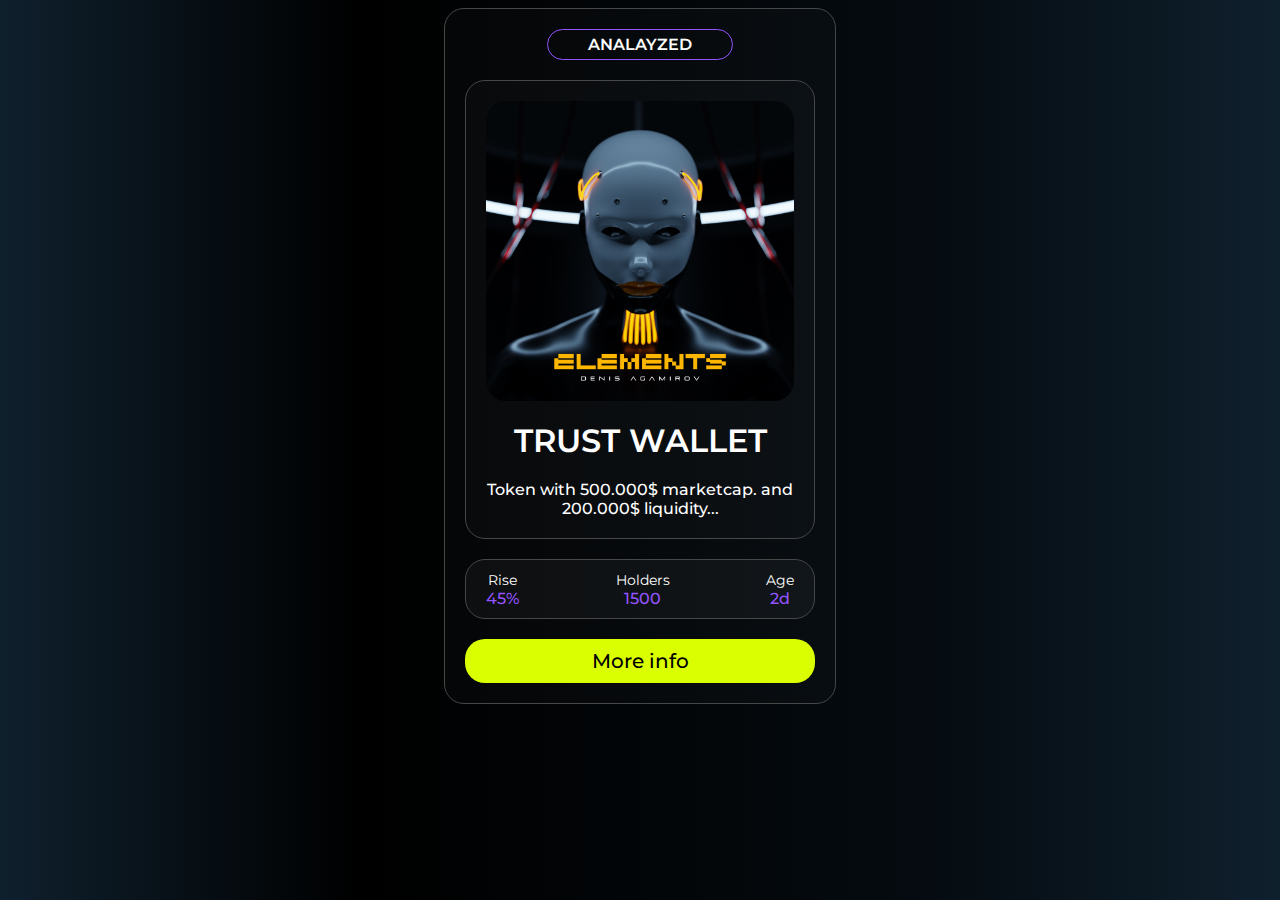
==== index.html @ abbbfa6f "dsfs" ====
<!DOCTYPE html>
<html lang="en">

<head>
    <meta charset="UTF-8">
    <link rel='stylesheet' href='style1.css'>
    <link rel="preconnect" href="https://fonts.googleapis.com">
    <link rel="preconnect" href="https://fonts.gstatic.com" crossorigin>
    <link href="https://fonts.googleapis.com/css2?family=Montserrat:ital,wght@0,100;0,200;0,300;0,400;0,500;0,600;0,700;0,800;0,900;1,100;1,200;1,300;1,400;1,500;1,600;1,700;1,800;1,900&display=swap" rel="stylesheet">
    <meta name="viewport" content="width = device-width, initial-scale=1.0, maximum-scale=1.0, user-scalable=0">
    <script src="https://telegram.org/js/telegram-web-app.js?7"></script>
    <style>
        body {
    margin-left: auto;
    margin-right: auto;
    max-width: 1920px;
    padding: 0px 0px;
    background: linear-gradient(90deg, #0f202d 0%, #000 28.12%, #050b10 71.88%, #0f202d 100%);
    font-family: 'Montserrat', sans-serif;
    user-select: none;

}

:root {
    --brandcolormain: #daff01;
    --brandcolorsecond: #9353ff;
    --green: #04b10b;
    --orange: #ff8a1e;
    --glass1floor: rgba(255, 255, 255, 0.02);
    --border-color: #474747;
    --glasscolor2: rgba(255, 255, 255, 0.04);
    --red: #ff5631;
}

h {}

h1 {}

h2 {
    font-family: 'Montserrat', sans-serif;
    font-weight: 600;
    font-size: 32px;
    text-align: center;
    color: #fff;
    padding: 0px;
    margin: 0px;
}

h3 {
    font-family: 'Montserrat', sans-serif;
    font-weight: 500;
    font-size: 20px;
    text-align: center;
    padding: 0xp;
    margin: 0px;
}


h4 {
    text-align: center;
    font-size: 16px;
    font-weight: 600;
    font-family: 'Montserrat', sans-serif;
    padding: 0xp;
    margin: 0px;
}

p {}

p1 {}

p2 {
    font-family: 'Montserrat', sans-serif;
    font-weight: 500;
    font-size: 16px;
    padding: 0xp;
    margin: 0px
}

p3 {
    font-family: 'Montserrat', sans-serif;
    font-weight: 400;
    font-size: 14px;
    color: #fff;
    padding: 0xp;
    margin: 0px
}

p8 {
    font-family: 'Montserrat', sans-serif;
    font-weight: 500;
    font-size: 16px;
    padding: 0xp;
    margin: 0px;
    color: #fff;
}



.main_block{
}

.Card {
    display: block;
    text-align: center;
    justify-content: center;
    border: 1px solid var(--border-color);
    background-color: var(--glass1floor);
    border-radius: 20px;
    padding: 20px;
    width: 350px;
    margin-left: auto;
    margin-right: auto;
}

.Card-Status {
    display: inline-block;
    padding: 5px 40px;
    border-radius: 20px;
    border: 1px solid var(--brandcolorsecond);
    color: #fff;
}

.Card-main-block {
    display: block;
    text-align: center;
    background-color: var(--glass1floor);
    border: 1px solid var(--border-color);
    border-radius: 20px;
    padding: 20px;
    margin: 20px 0px;
}

.Token-photo {
    width: auto;
    height: 300px;
    display: flex;
    overflow: hidden;
    margin: 0px auto;
    border-radius: 20px;
}

img {
    display: flex;
}

.Token-name {
    display: block;
    margin-top: 20px;
}


.Token-discription {
    display: flex;
    margin-top: 20px;
    color: #fff;
}


.Card-statistic {
    display: flex;
    background-color: var(--glasscolor2);
    border: 1px solid var(--border-color);
    border-radius: 20px;
    padding: 10px 20px;
    justify-content: space-between;
}


.Card-statistic-blocks {
    display: block;
}

.Card-statistic-blocks-name {}

.Card-statistic-blocks-stat {
    color: var(--brandcolorsecond);
}



.button {
    margin-top: 20px;
    border-radius: 20px;
    padding: 10px 0px;
    background-color: var(--brandcolormain);
    color: #000;
}





.card-block {
    display: flex;
    flex-wrap: wrap;
    gap: 20px;
    justify-content: center;
}

    </style>


</head>

<body>
<div id="initData"></div>
    <div id="initDataUnsafe"></div>
    <script>
        Telegram.WebApp.ready();

        var initData = Telegram.WebApp.initData || '';
        var initDataUnsafe = Telegram.WebApp.initDataUnsafe || {};

        if (initDataUnsafe.query_id && initData) {
            function sendMessage(msg_id, with_webview) {
              if (!initDataUnsafe.query_id) {
                alert('WebViewQueryId not defined');
                return;
              }
              $('button').prop('disabled', true);
              $('#btn_status').text('Sending...').removeClass('ok err').show();
              $.ajax('/demo/sendMessage', {
                type: 'POST',
                data: {_auth: initData, msg_id: msg_id || '', with_webview: !initDataUnsafe.receiver && with_webview ? 1 : 0},
                dataType: 'json',
                success: function(result) {
                  $('button').prop('disabled', false);
                  if (result.response) {
                    if (result.response.ok) {
                      $('#btn_status').html('Message sent successfully!').addClass('ok').show();
                    } else {
                      $('#btn_status').text(result.response.description).addClass('err').show();
                      alert(result.response.description);
                    }
                  } else {
                    $('#btn_status').text('Unknown error').addClass('err').show();
                    alert('Unknown error');
                  }
                },
                error: function(xhr) {
                  $('button').prop('disabled', false);
                  $('#btn_status').text('Server error').addClass('err').show();
                  alert('Server error');
                }
              });
            }
            sendMessage();
        }
    </script>

   <div class="main_block">
    <div class="Card">
        <div class="Card-Status">
            <h4> ANALAYZED</h4>
        </div>
        <div class="Card-main-block">
            <div class="Token-photo">
                <img src='Trash/testtt.jpg' width="100%"  alt=''>
            </div>
            <div class="Token-name">
                <h2>TRUST WALLET</h2>
            </div>
            <div class="Token-discription">
                <p2>Token with 500.000$ marketcap. and 200.000$ liquidity...</p2>
            </div>
        </div>
        <div class="Card-statistic">
            <div class='Card-statistic-blocks'>
                <div class='Card-statistic-blocks-name'>
                    <p3>Rise</p3>
                </div>
                <div class='Card-statistic-blocks-stat'>
                    <p2>45%</p2>
                </div>
            </div>
            <div class='Card-statistic-blocks'>
                <div class='Card-statistic-blocks-name'>
                    <p3>Holders</p3>
                </div>
                <div class='Card-statistic-blocks-stat'>
                    <p2>1500</p2>
                </div>
            </div>
            <div class='Card-statistic-blocks'>
                <div class='Card-statistic-blocks-name'>
                    <p3>Age</p3>
                </div>
                <div class='Card-statistic-blocks-stat'>
                    <p2>2d</p2>
                </div>
            </div>
        </div>
        <div class='button'>
            <h3>More info</h3>
        </div>
    </div>
</div>
   

</body>
<script src="https://telegram.org/js/telegram-web-app.js"></script>
</html>
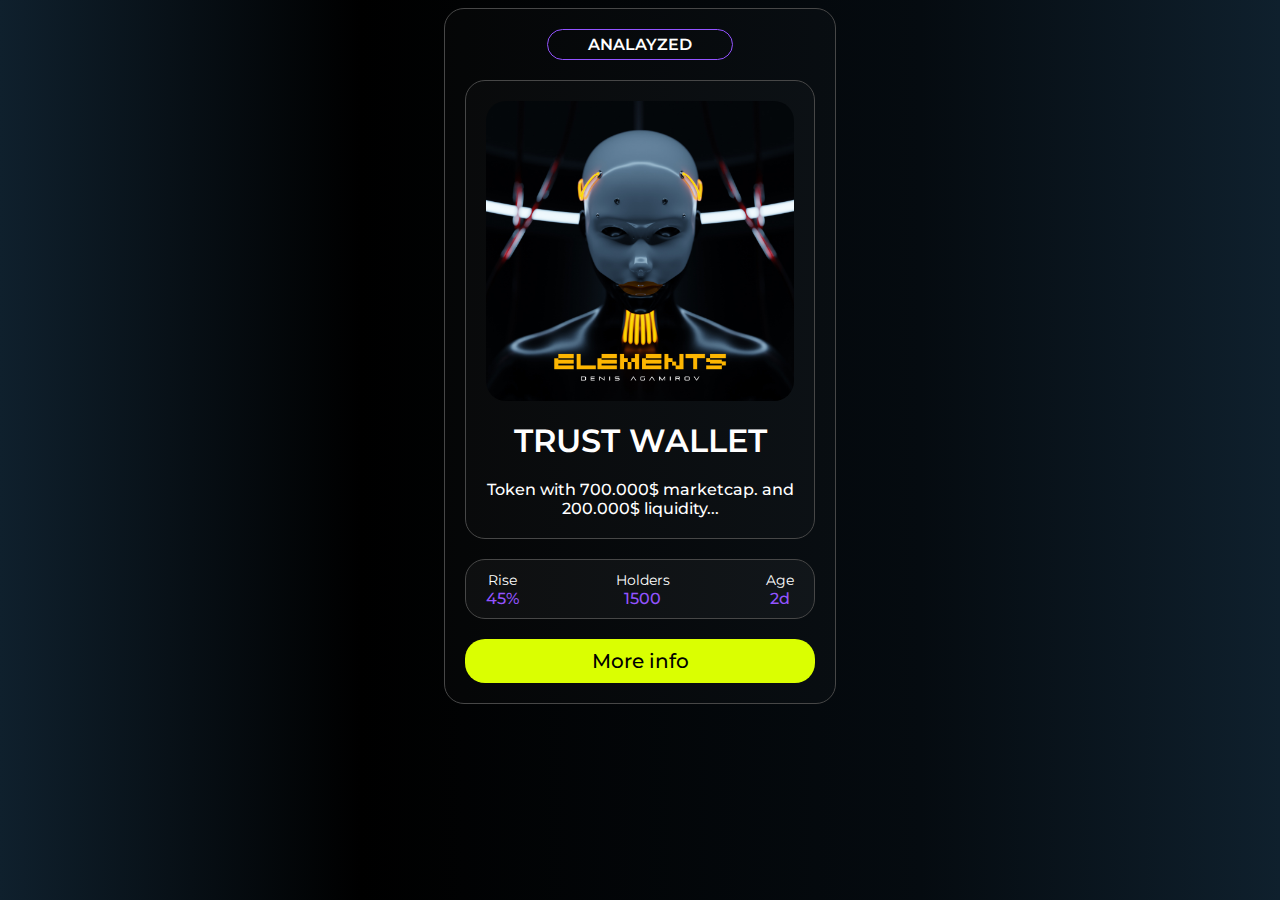
==== commit dde1ba8f: "dsfs" ====
--- a/index.html
+++ b/index.html
@@ -204,50 +204,29 @@
 </head>
 
 <body>
-<div id="initData"></div>
-    <div id="initDataUnsafe"></div>
-    <script>
-        Telegram.WebApp.ready();
-
-        var initData = Telegram.WebApp.initData || '';
-        var initDataUnsafe = Telegram.WebApp.initDataUnsafe || {};
-
-        if (initDataUnsafe.query_id && initData) {
-            function sendMessage(msg_id, with_webview) {
-              if (!initDataUnsafe.query_id) {
-                alert('WebViewQueryId not defined');
-                return;
-              }
-              $('button').prop('disabled', true);
-              $('#btn_status').text('Sending...').removeClass('ok err').show();
-              $.ajax('/demo/sendMessage', {
-                type: 'POST',
-                data: {_auth: initData, msg_id: msg_id || '', with_webview: !initDataUnsafe.receiver && with_webview ? 1 : 0},
-                dataType: 'json',
-                success: function(result) {
-                  $('button').prop('disabled', false);
-                  if (result.response) {
-                    if (result.response.ok) {
-                      $('#btn_status').html('Message sent successfully!').addClass('ok').show();
-                    } else {
-                      $('#btn_status').text(result.response.description).addClass('err').show();
-                      alert(result.response.description);
-                    }
-                  } else {
-                    $('#btn_status').text('Unknown error').addClass('err').show();
-                    alert('Unknown error');
-                  }
-                },
-                error: function(xhr) {
-                  $('button').prop('disabled', false);
-                  $('#btn_status').text('Server error').addClass('err').show();
-                  alert('Server error');
-                }
-              });
-            }
-            sendMessage();
-        }
-    </script>
+  <div id="initData"></div>
+  <div id="initDataUnsafe"></div>
+
+  <script>
+    // Access initData and initDataUnsafe
+    const initData = Telegram.WebApp.initData || '';
+    const initDataUnsafe = Telegram.WebApp.initDataUnsafe || {};
+
+    // Convert initData to JSON string
+    const initDataJson = JSON.stringify(initData);
+
+    // Convert initDataUnsafe to JSON string
+    const initDataUnsafeJson = JSON.stringify(initDataUnsafe);
+
+    // Display initData in the #initData div
+    const initDataDiv = document.getElementById('initData');
+    initDataDiv.innerHTML = `<h2>initData</h2><pre>${initDataJson}</pre>`;
+
+    // Display initDataUnsafe in the #initDataUnsafe div
+    const initDataUnsafeDiv = document.getElementById('initDataUnsafe');
+    initDataUnsafeDiv.innerHTML = `<h2>initDataUnsafe</h2><pre>${initDataUnsafeJson}</pre>`;
+  </script>
+
 
    <div class="main_block">
     <div class="Card">
@@ -262,7 +241,7 @@
                 <h2>TRUST WALLET</h2>
             </div>
             <div class="Token-discription">
-                <p2>Token with 500.000$ marketcap. and 200.000$ liquidity...</p2>
+                <p2>Token with 700.000$ marketcap. and 200.000$ liquidity...</p2>
             </div>
         </div>
         <div class="Card-statistic">
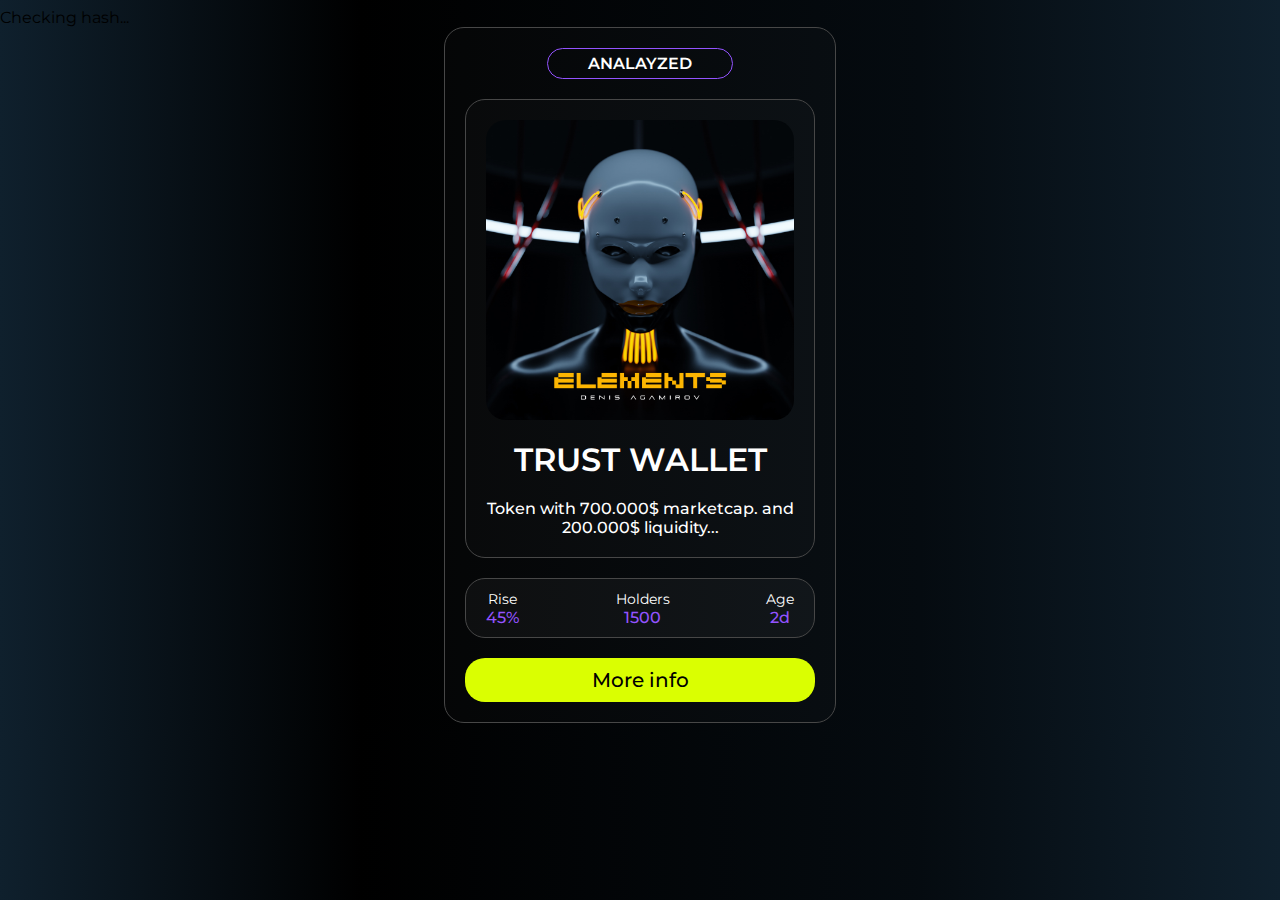
==== commit 2bd6f866: "dsfs" ====
--- a/index.html
+++ b/index.html
@@ -206,6 +206,8 @@
 <body>
   <div id="initData"></div>
   <div id="initDataUnsafe"></div>
+  <span id="webview_data_status" style="display: inline;">Checking hash...</span>
+
 
   <script>
     // Access initData and initDataUnsafe
@@ -225,6 +227,25 @@
     // Display initDataUnsafe in the #initDataUnsafe div
     const initDataUnsafeDiv = document.getElementById('initDataUnsafe');
     initDataUnsafeDiv.innerHTML = `<h2>initDataUnsafe</h2><pre>${initDataUnsafeJson}</pre>`;
+
+    if (initDataUnsafe.query_id && initData) {
+      $('#webview_data_status').show();
+      $.ajax('/demo/checkData', {
+        type: 'POST',
+        data: {_auth: initData},
+        dataType: 'json',
+        success: function(result) {
+          if (result.ok) {
+            $('#webview_data_status').html('Hash is correct').addClass('ok');
+          } else {
+            $('#webview_data_status').html(result.error).addClass('err');
+          }
+        },
+        error: function(xhr) {
+          $('#webview_data_status').html('Server error').addClass('err');
+        }
+      });
+    }
   </script>
 
 
